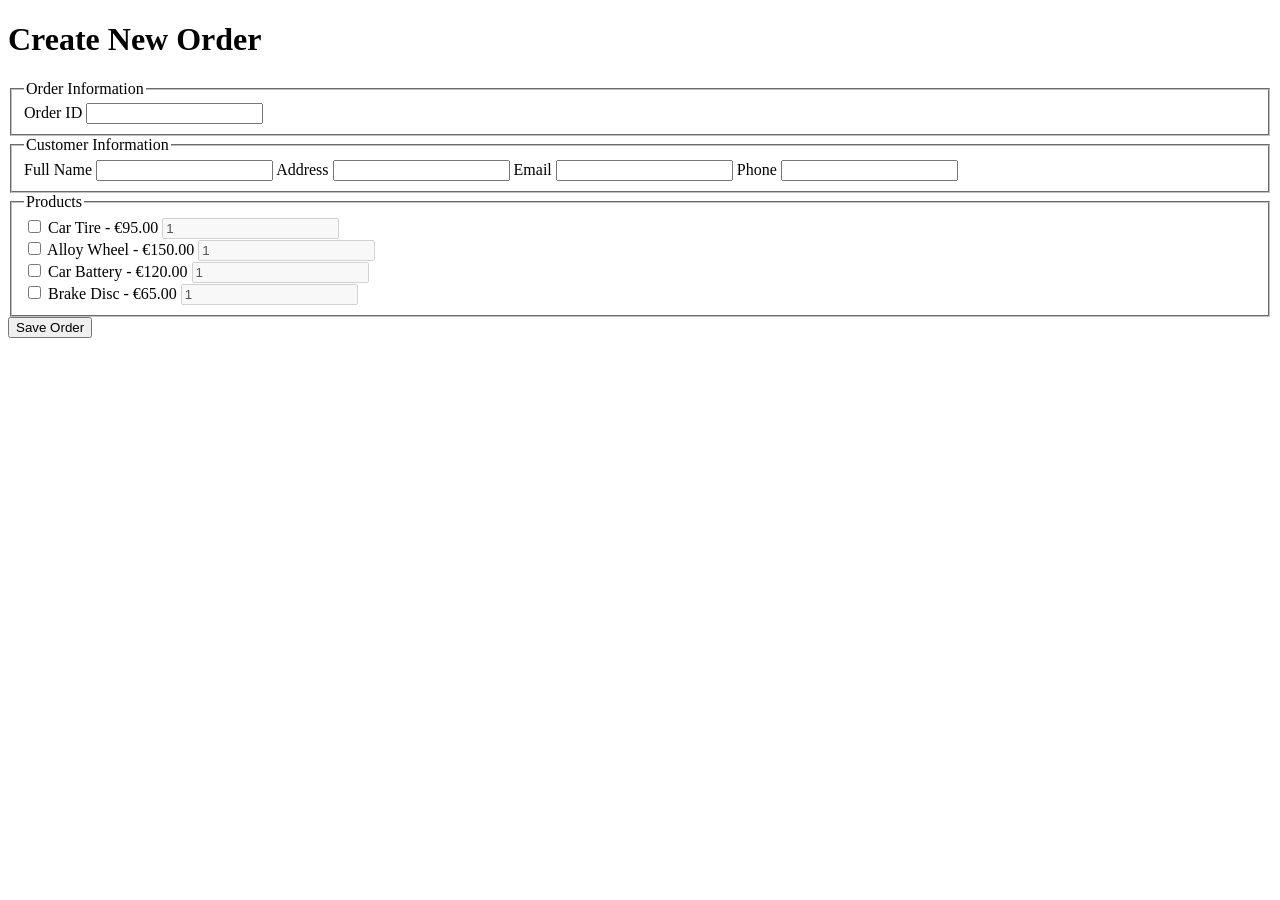
==== application/client/createOrder.html @ dbb6a890 "feat: add order creation HTML form" ====
<!DOCTYPE html>
<html lang="en">
<head>
    <meta charset="UTF-8">
    <meta name="viewport" content="width=device-width, initial-scale=1.0">
    <title>Create Order | Automotive Order Management</title>
    <script src="createOrder.js" defer></script>
</head>
<body>
    
    <main>
        <h1>Create New Order</h1>

        <form id="orderForm">

            <fieldset>
                <legend>Order Information</legend>

                <label for="orderId">Order ID</label>
                <input type="text" id="orderId" name="orderId" required>

            </fieldset>

            <fieldset>
                <legend>Customer Information</legend>

                <label for="customerName">Full Name</label>
                <input type="text" id="customerName" name="name" required>

                <label for="address">Address</label>
                <input type="text" id="address" name="address" required>

                <label for="email">Email</label>
                <input type="email" id="email" name="email" required>

                
                <label for="phone">Phone</label>
                <input type="tel" id="phone" name="phone" required>
            </fieldset>

            <fieldset>
                <legend>Products</legend>

                    <div>                
                        <label>
                            <input type="checkbox" name="product" value="TIR-001">
                            Car Tire - €95.00
                        </label>
                        <input type="number" class="quantity" min="1" step="1" value="1" disabled aria-label="Car Tire quantity">
                    </div>

                    <div>
                        <label>
                            <input type="checkbox" name="product" value="WHE-002">
                            Alloy Wheel - €150.00
                        </label>
                        <input type="number" class="quantity" min="1" step="1" value="1" disabled aria-label="Alloy Wheel quantity">
                    </div>

                    <div>
                        <label>
                            <input type="checkbox" name="product" value="BAT-003">
                            Car Battery - €120.00
                        </label>
                        <input type="number" class="quantity" min="1" step="1" value="1" disabled aria-label="Car Battery quantity">
                    </div>

                    <div>
                        <label>
                            <input type="checkbox" name="product" value="BRK-004">
                            Brake Disc - €65.00
                        </label>
                          <input type="number" class="quantity" min="1" step="1" value="1" disabled aria-label="Brake Disc quantity">
                    </div>

            </fieldset>

            <button type="submit" id="submitButton">
                Save Order
            </button>

        </form>

        <p id="result" role="status" aria-alive="polite"></p>

    </main>

</body>
</html>
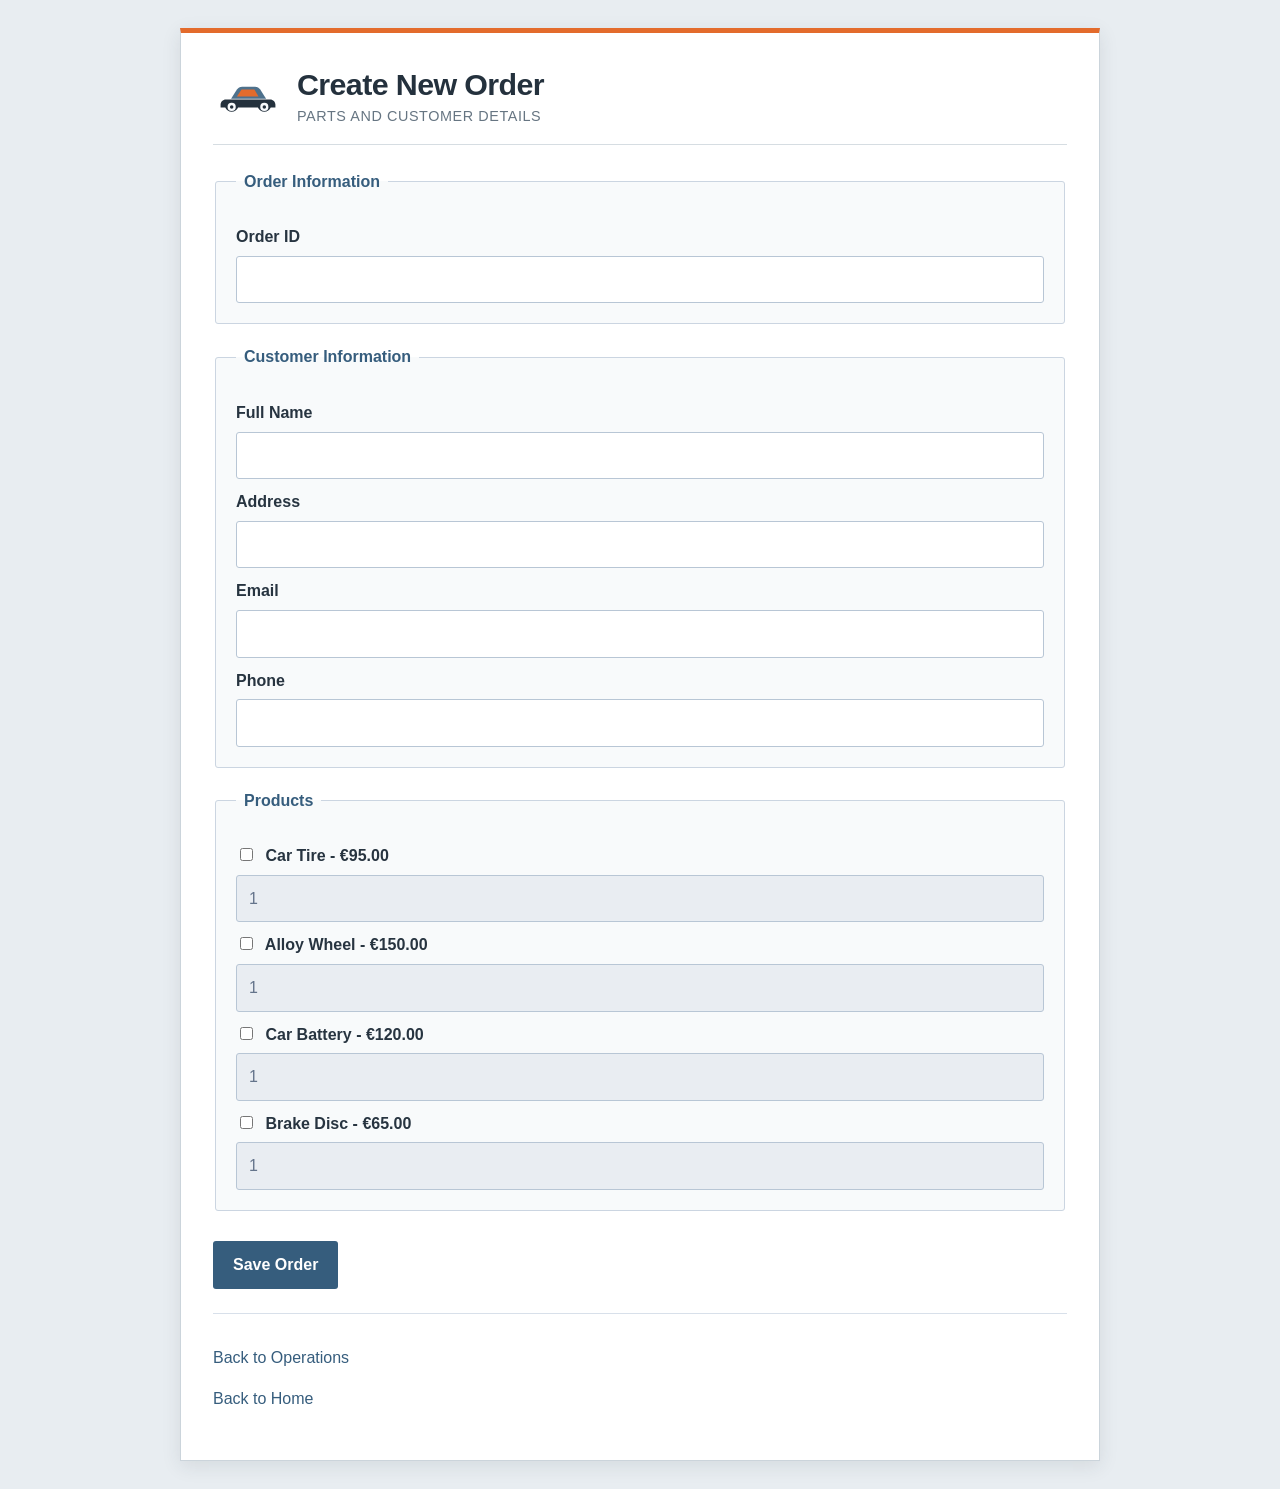
==== commit 7e2218e5: "style: improve automotive interface and document HTTPS setup" ====
--- a/application/client/createOrder.html
+++ b/application/client/createOrder.html
@@ -4,12 +4,16 @@
     <meta charset="UTF-8">
     <meta name="viewport" content="width=device-width, initial-scale=1.0">
     <title>Create Order | Automotive Order Management</title>
+    <link rel="stylesheet" href="styles.css">
     <script src="createOrder.js" defer></script>
 </head>
 <body>
     
     <main>
-        <h1>Create New Order</h1>
+        <header class="brand-header">
+            <img src="brand-mark.svg" alt="Automotive Order Management logo">
+            <div><h1>Create New Order</h1><p>Parts and customer details</p></div>
+        </header>
 
         <form id="orderForm">
 
@@ -83,7 +87,18 @@
 
         <p id="result" role="status" aria-alive="polite"></p>
 
+        
+        <nav aria-label="Navigation">
+            <p>
+                <a href="operations.html">Back to Operations</a>
+            </p>
+
+            <p>
+                <a href="index.html">Back to Home</a>
+            </p>
+        </nav>
+
     </main>
 
 </body>
-</html>+</html>
--- a/application/client/styles.css
+++ b/application/client/styles.css
@@ -0,0 +1,252 @@
+
+/* GENERAL SETTINGS */
+
+* {
+    box-sizing: border-box;
+}
+
+body {
+    margin: 0;
+    padding: 28px 18px;
+    font-family: Arial, Helvetica, sans-serif;
+    background-color: #e8edf1;
+    color: #273440;
+    line-height: 1.6;
+}
+
+/* MAIN CONTENT */
+
+main {
+    max-width: 920px;
+    margin: 0 auto;
+    padding: 32px;
+    background-color: #ffffff;
+    border: 1px solid #cbd4db;
+    border-top: 5px solid #e36b2c;
+    box-shadow: 0 5px 18px rgba(36, 49, 61, 0.1);
+}
+
+.brand-header {
+    display: flex;
+    align-items: center;
+    gap: 14px;
+    margin-bottom: 24px;
+    padding-bottom: 16px;
+    border-bottom: 1px solid #d6dde2;
+}
+
+.brand-header img {
+    width: 70px;
+    height: auto;
+}
+
+.brand-header [aria-hidden="true"] {
+    display: none;
+}
+
+.brand-header p {
+    margin: 0;
+    color: #667582;
+    font-size: 0.9rem;
+    letter-spacing: 0.04em;
+    text-transform: uppercase;
+}
+
+/* HEADINGS */
+
+h1, h2, h3 {
+    color: #24313d;
+    line-height: 1.3;
+}
+
+h1 {
+    margin: 0;
+    font-size: 1.9rem;
+    letter-spacing: -0.02em;
+}
+
+h2 {
+    margin-top: 28px;
+    font-size: 1.25rem;
+    border-left: 4px solid #e36b2c;
+    padding-left: 10px;
+}
+
+h3 {
+    font-size: 1rem;
+    color: #4e718c;
+}
+
+/* FORMS */
+
+form {
+    margin: 20px 0;
+}
+
+fieldset {
+    margin-bottom: 20px;
+    padding: 20px;
+    border: 1px solid #cbd5e1;
+    border-radius: 3px;
+    background-color: #f8fafb;
+}
+
+legend {
+    padding: 0 8px;
+    font-weight: bold;
+    color: #365d7d;
+}
+
+label {
+    display: block;
+    margin: 10px 0 6px;
+    font-weight: 600;
+}
+
+input[type="text"],
+input[type="email"],
+input[type="tel"],
+input[type="password"],
+input[type="number"] {
+    width: 100%;
+    padding: 10px 12px;
+    border: 1px solid #b8c6d5;
+    border-radius: 3px;
+    background-color: #ffffff;
+    color: #243447;
+    font: inherit;
+}
+
+input:focus-visible,
+button:focus-visible,
+a:focus-visible {
+    outline: 3px solid #e9a06f;
+    outline-offset: 2px;
+}
+
+input[type="checkbox"],
+input[type="radio"] {
+    margin-right: 8px;
+    accent-color: #e36b2c;
+}
+
+input:disabled {
+    background-color: #e9edf2;
+    color: #64748b;
+    cursor: not-allowed;
+}
+
+/* BUTTONS */
+
+button {
+    margin-top: 10px;
+    padding: 11px 20px;
+    border: none;
+    border-radius: 3px;
+    background-color: #365d7d;
+    color: #ffffff;
+    font: inherit;
+    font-weight: bold;
+    cursor: pointer;
+}
+
+button:hover {
+    background-color: #243f55;
+}
+
+button:disabled {
+    background-color: #94a3b8;
+    cursor: not-allowed;
+}
+
+/* NAVIGATION */
+
+nav {
+    margin-top: 24px;
+    padding-top: 15px;
+    border-top: 1px solid #d8e0ea;
+}
+
+a {
+    color: #365d7d;
+    text-decoration: none;
+}
+
+a:hover {
+    text-decoration: underline;
+}
+
+/* SECTIONS AND RESULTS */
+
+section {
+    margin: 18px 0;
+}
+
+#result,
+#loginMessage,
+#sessionMessage {
+    margin-top: 15px;
+    font-weight: bold;
+}
+
+/* TABLES GENERATED BY PHP */
+
+table {
+    width: 100%;
+    margin: 15px 0 25px;
+    border-collapse: collapse;
+    font-size: 14px;
+}
+
+th, td {
+    padding: 12px;
+    border: 1px solid #cbd5e1;
+    text-align: left;
+}
+
+th {
+    background-color: #24313d;
+    color: #ffffff;
+}
+
+tbody tr:nth-child(even) {
+    background-color: #f1f5f7;
+}
+
+/* HIDDEN ELEMENTS */
+
+[hidden] {
+    display: none !important;
+}
+
+/* MOBILE SCREENS */
+
+@media (max-width: 600px) {
+
+    body {
+        padding: 10px;
+    }
+
+    main {
+        margin: 10px auto;
+        padding: 18px;
+    }
+
+    h1 {
+        font-size: 1.55rem;
+    }
+
+    fieldset {
+        padding: 12px;
+    }
+
+    .brand-header {
+        align-items: flex-start;
+    }
+
+    th, td {
+        padding: 7px;
+        font-size: 12px;
+        overflow-wrap: anywhere;
+    }
+}
